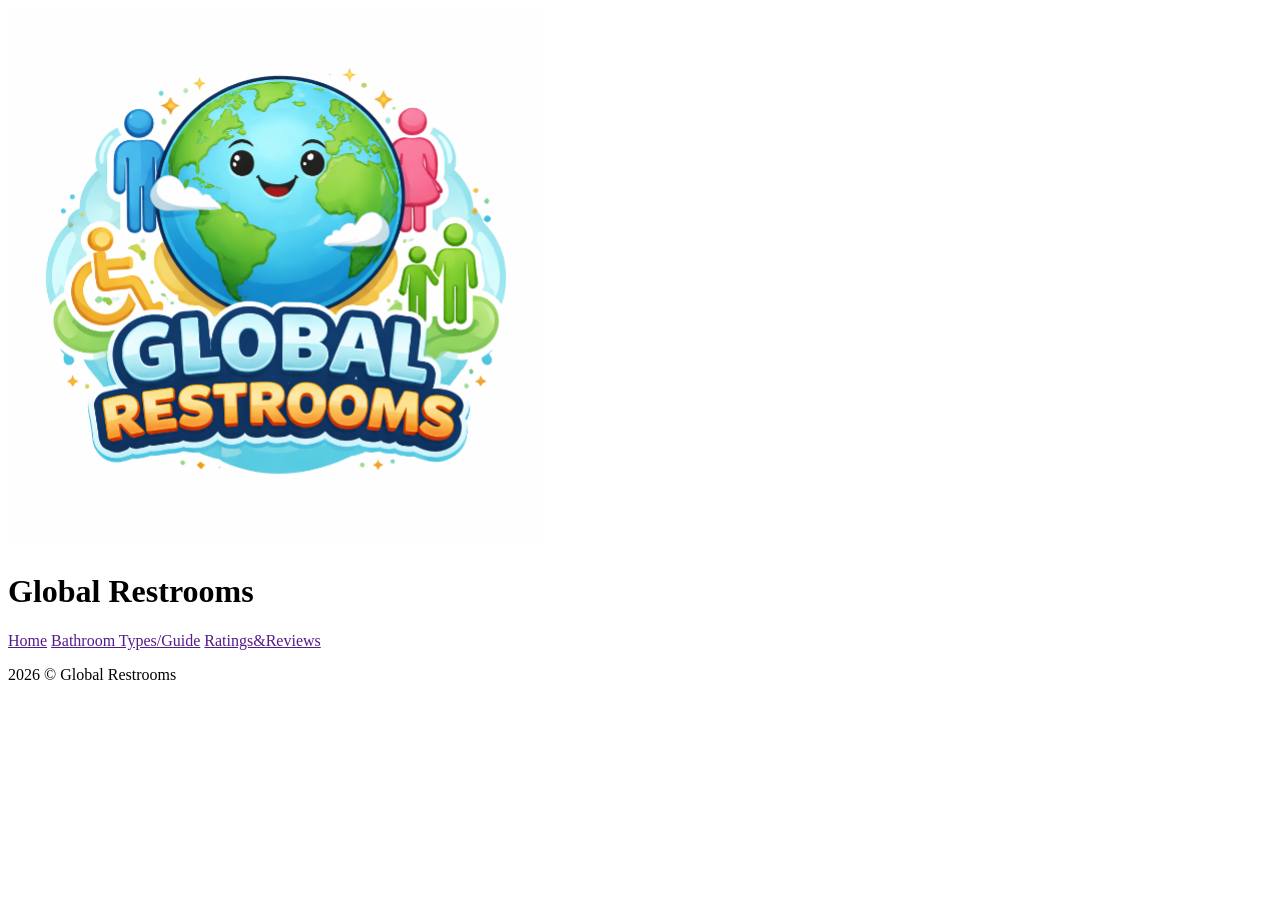
==== bathroom_types.html @ 760513fb "Created the html page and coppied the header, nav, and footer from the index" ====
<!DOCTYPE html>
<html lang="en">
<head>
    <meta charset="UTF-8">
    <meta name="viewport" content="width=device-width, initial-scale=1.0">
    <title>Document</title>
</head>
<body>
    <header>
        <img src="images/logo.png" alt="Logo">
        <h1>Global Restrooms</h1>
    </header>
    <nav>
        <a href="">Home</a>
        <a href="">Bathroom Types/Guide</a>
        <a href="">Ratings&Reviews</a>
    </nav>
    <main>

    </main>
    <footer><p>2026 &copy; Global Restrooms</p></footer>
</body>
</html>
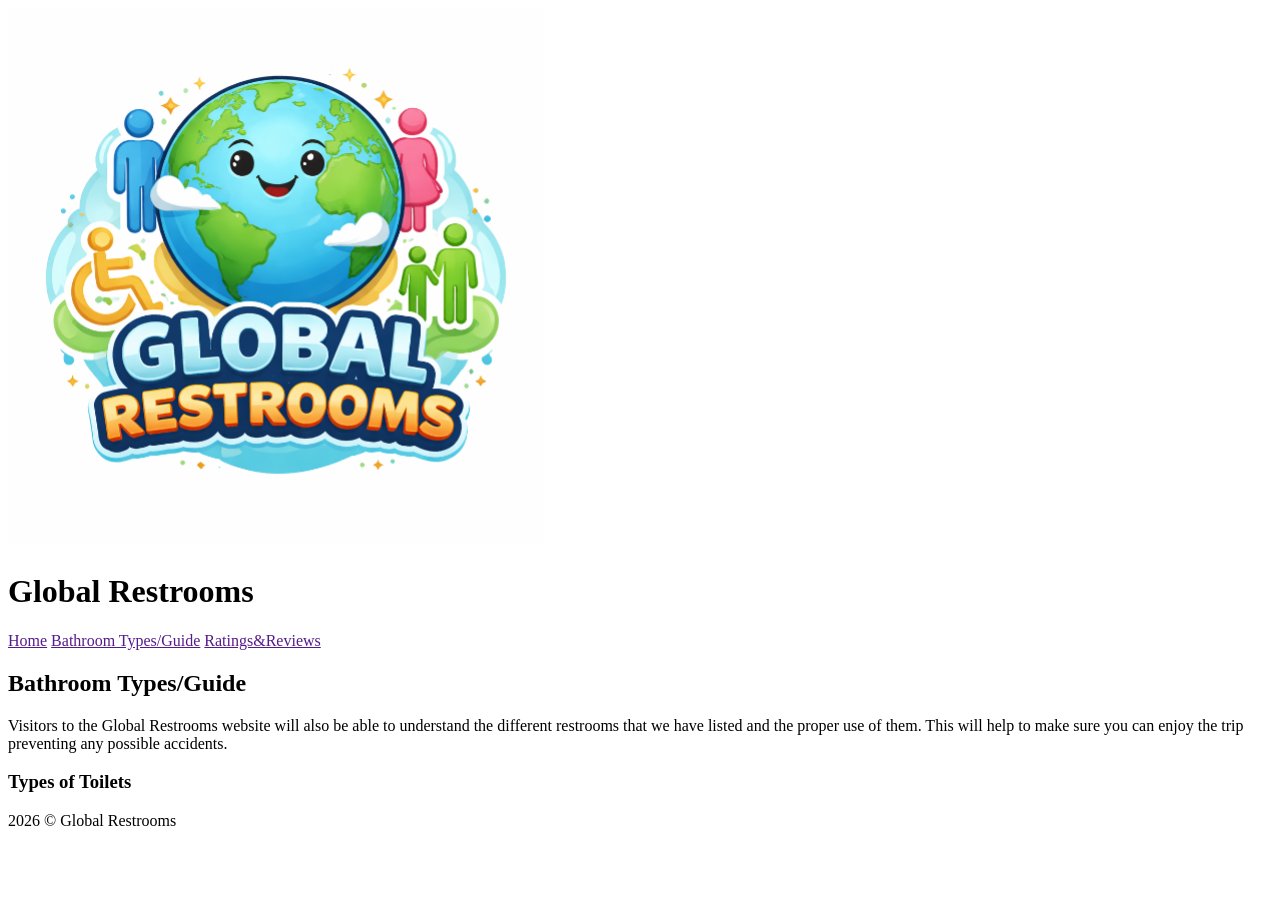
==== commit 9f9ee50e: "Added the images of the toilets along with creating an outline for the html so far" ====
--- a/bathroom_types.html
+++ b/bathroom_types.html
@@ -16,6 +16,35 @@
         <a href="">Ratings&Reviews</a>
     </nav>
     <main>
+        <section class="header">
+            <h2>Bathroom Types/Guide</h2>
+            <p>Visitors to the Global Restrooms website will also be able to understand the different restrooms that we have listed and the proper use of them.  
+                This will help to make sure you can enjoy the trip preventing any possible accidents. </p>
+        </section>
+        <div class="types_of_toilets">
+            <h3 class="heading">Types of Toilets</h3>
+            <div class="western_toilets"></div>
+            <div class="writing_western">
+                <p></p>
+            </div>
+            <div class="squating_toilet"></div>
+            <div class="writing_squat">
+                <p></p>
+            </div>
+            <div class="smart"></div>
+            <div class="smart_writing">
+                <p></p>
+            </div>
+            <div class="bidet"></div>
+            <div class="writing_bidet">
+                <p></p>
+            </div>
+            <div class="french"></div>
+            <div class="writing_french">
+                <p></p>
+            </div>
+
+        </div>
 
     </main>
     <footer><p>2026 &copy; Global Restrooms</p></footer>
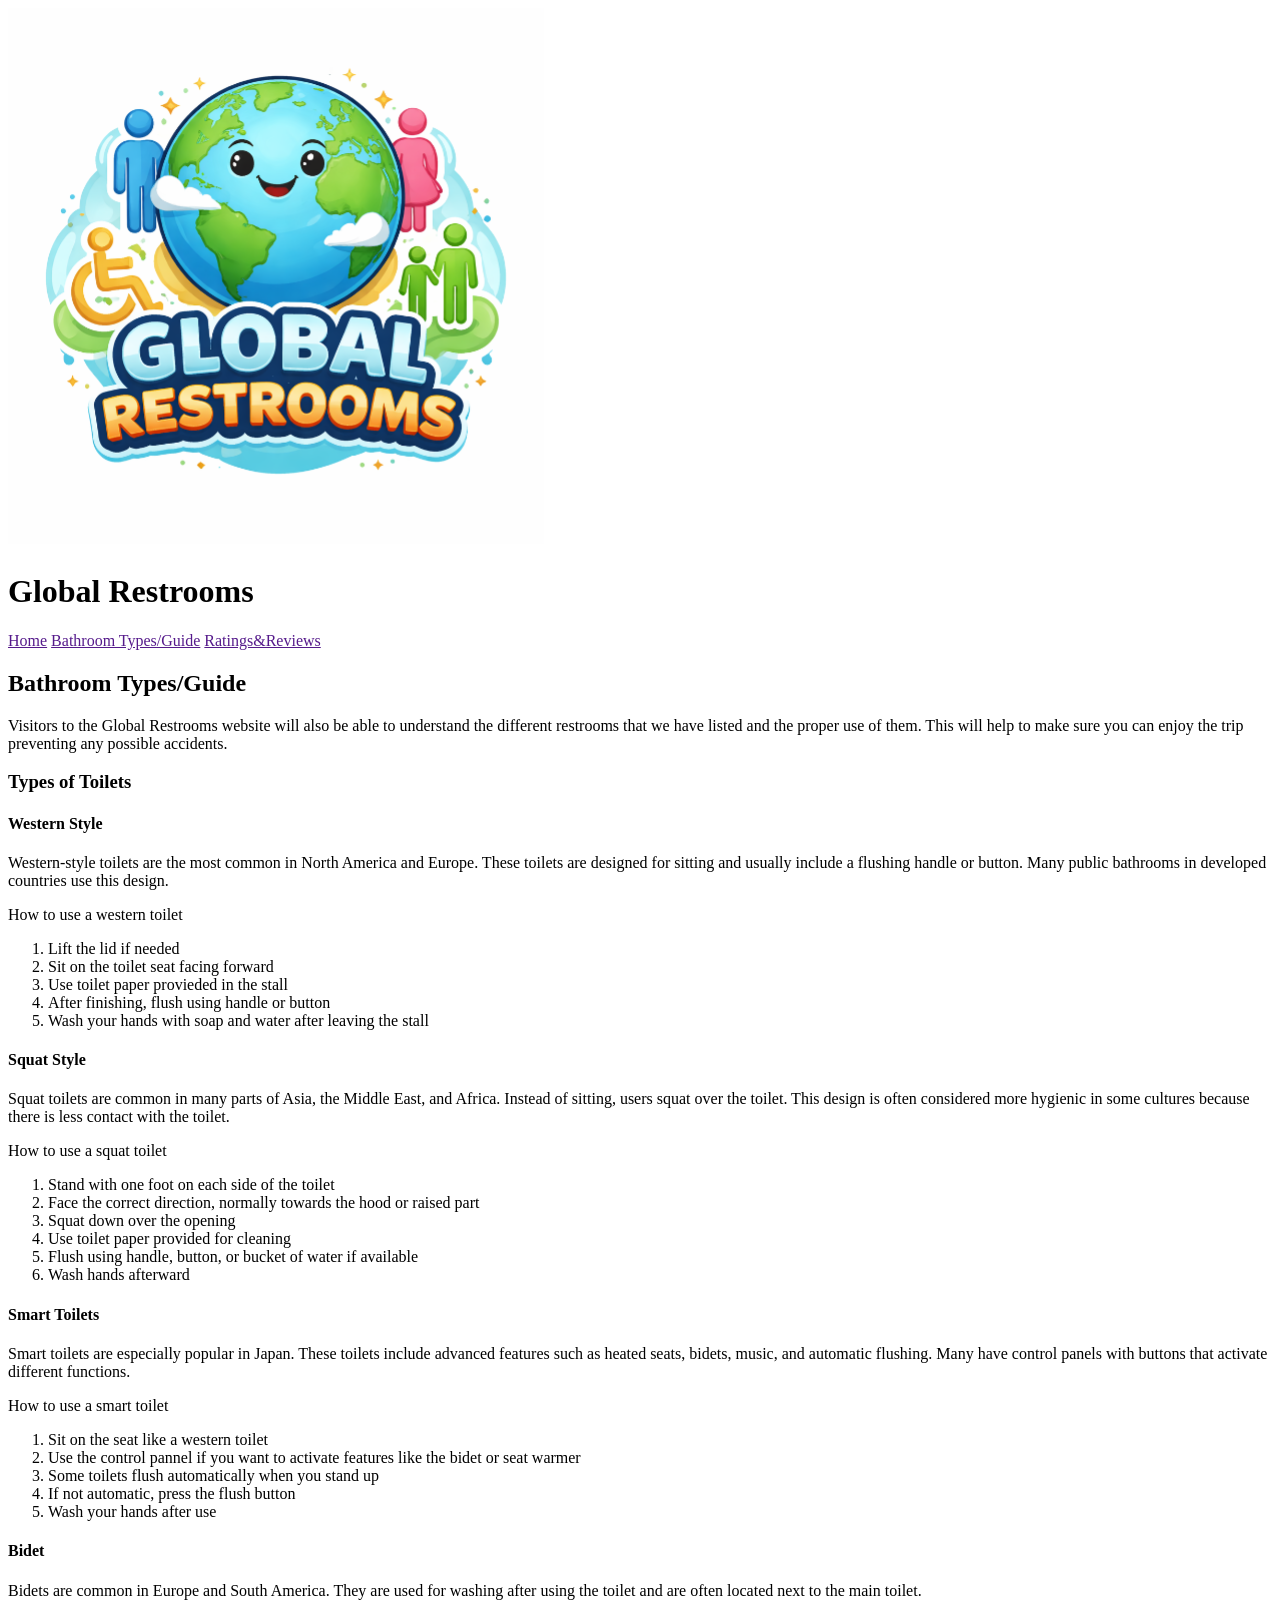
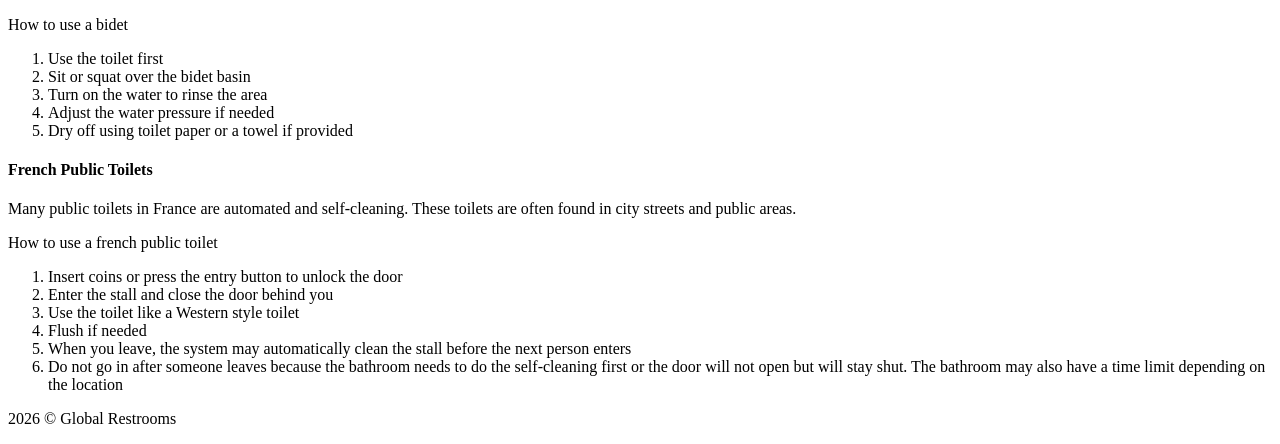
==== commit 985bbdc3: "Input all of the content from the wireframes to the document for bathroom types guide" ====
--- a/bathroom_types.html
+++ b/bathroom_types.html
@@ -25,23 +25,70 @@
             <h3 class="heading">Types of Toilets</h3>
             <div class="western_toilets"></div>
             <div class="writing_western">
-                <p></p>
+                <h4>Western Style</h4>
+                <p>Western-style toilets are the most common in North America and Europe. These toilets are designed for sitting and usually include a flushing handle or button. Many public bathrooms in developed countries use this design.</p>
+                <p>How to use a western toilet</p>
+                <ol>
+                    <li>Lift the lid if needed</li>
+                    <li>Sit on the toilet seat facing forward</li>
+                    <li>Use toilet paper provieded in the stall</li>
+                    <li>After finishing, flush using handle or button</li>
+                    <li>Wash your hands with soap and water after leaving the stall</li>
+                </ol>
             </div>
             <div class="squating_toilet"></div>
             <div class="writing_squat">
-                <p></p>
+                <h4>Squat Style</h4>
+                <p>Squat toilets are common in many parts of Asia, the Middle East, and Africa. Instead of sitting, users squat over the toilet. This design is often considered more hygienic in some cultures because there is less contact with the toilet.</p>
+                <P>How to use a squat toilet</P>
+                <ol>
+                    <li>Stand with one foot on each side of the toilet</li>
+                    <li>Face the correct direction, normally towards the hood or raised part</li>
+                    <li>Squat down over the opening</li>
+                    <li>Use toilet paper provided for cleaning</li>
+                    <li>Flush using handle, button, or bucket of water if available</li>
+                    <li>Wash hands afterward</li>
+                </ol>
             </div>
             <div class="smart"></div>
             <div class="smart_writing">
-                <p></p>
+                <h4>Smart Toilets</h4>
+                <p>Smart toilets are especially popular in Japan. These toilets include advanced features such as heated seats, bidets, music, and automatic flushing. Many have control panels with buttons that activate different functions.</p>
+                <p>How to use a smart toilet</p>
+                <ol>
+                    <li>Sit on the seat like a western toilet</li>
+                    <li>Use the control pannel if you want to activate features like the bidet or seat warmer</li>
+                    <li>Some toilets flush automatically when you stand up</li>
+                    <li>If not automatic, press the flush button</li>
+                    <li>Wash your hands after use</li>
+                </ol>
             </div>
             <div class="bidet"></div>
             <div class="writing_bidet">
-                <p></p>
+                <h4>Bidet</h4>
+                <p>Bidets are common in Europe and South America. They are used for washing after using the toilet and are often located next to the main toilet.</p>
+                <p>How to use a bidet</p>
+                <ol>
+                    <li>Use the toilet first</li>
+                    <li>Sit or squat over the bidet basin</li>
+                    <li>Turn on the water to rinse the area</li>
+                    <li>Adjust the water pressure if needed</li>
+                    <li>Dry off using toilet paper or a towel if provided</li>
+                </ol>
             </div>
             <div class="french"></div>
             <div class="writing_french">
-                <p></p>
+                <h4>French Public Toilets</h4>
+                <p>Many public toilets in France are automated and self-cleaning. These toilets are often found in city streets and public areas.</p>
+                <p>How to use a french public toilet</p>
+                <ol>
+                    <li>Insert coins or press the entry button to unlock the door</li>
+                    <li>Enter the stall and close the door behind you</li>
+                    <li>Use the toilet like a Western style toilet</li>
+                    <li>Flush if needed</li>
+                    <li>When you leave, the system may automatically clean the stall before the next person enters</li>
+                    <li>Do not go in after someone leaves because the bathroom needs to do the self-cleaning first or the door will not open but will stay shut. The bathroom may also have a time limit depending on the location</li>
+                </ol>
             </div>
 
         </div>
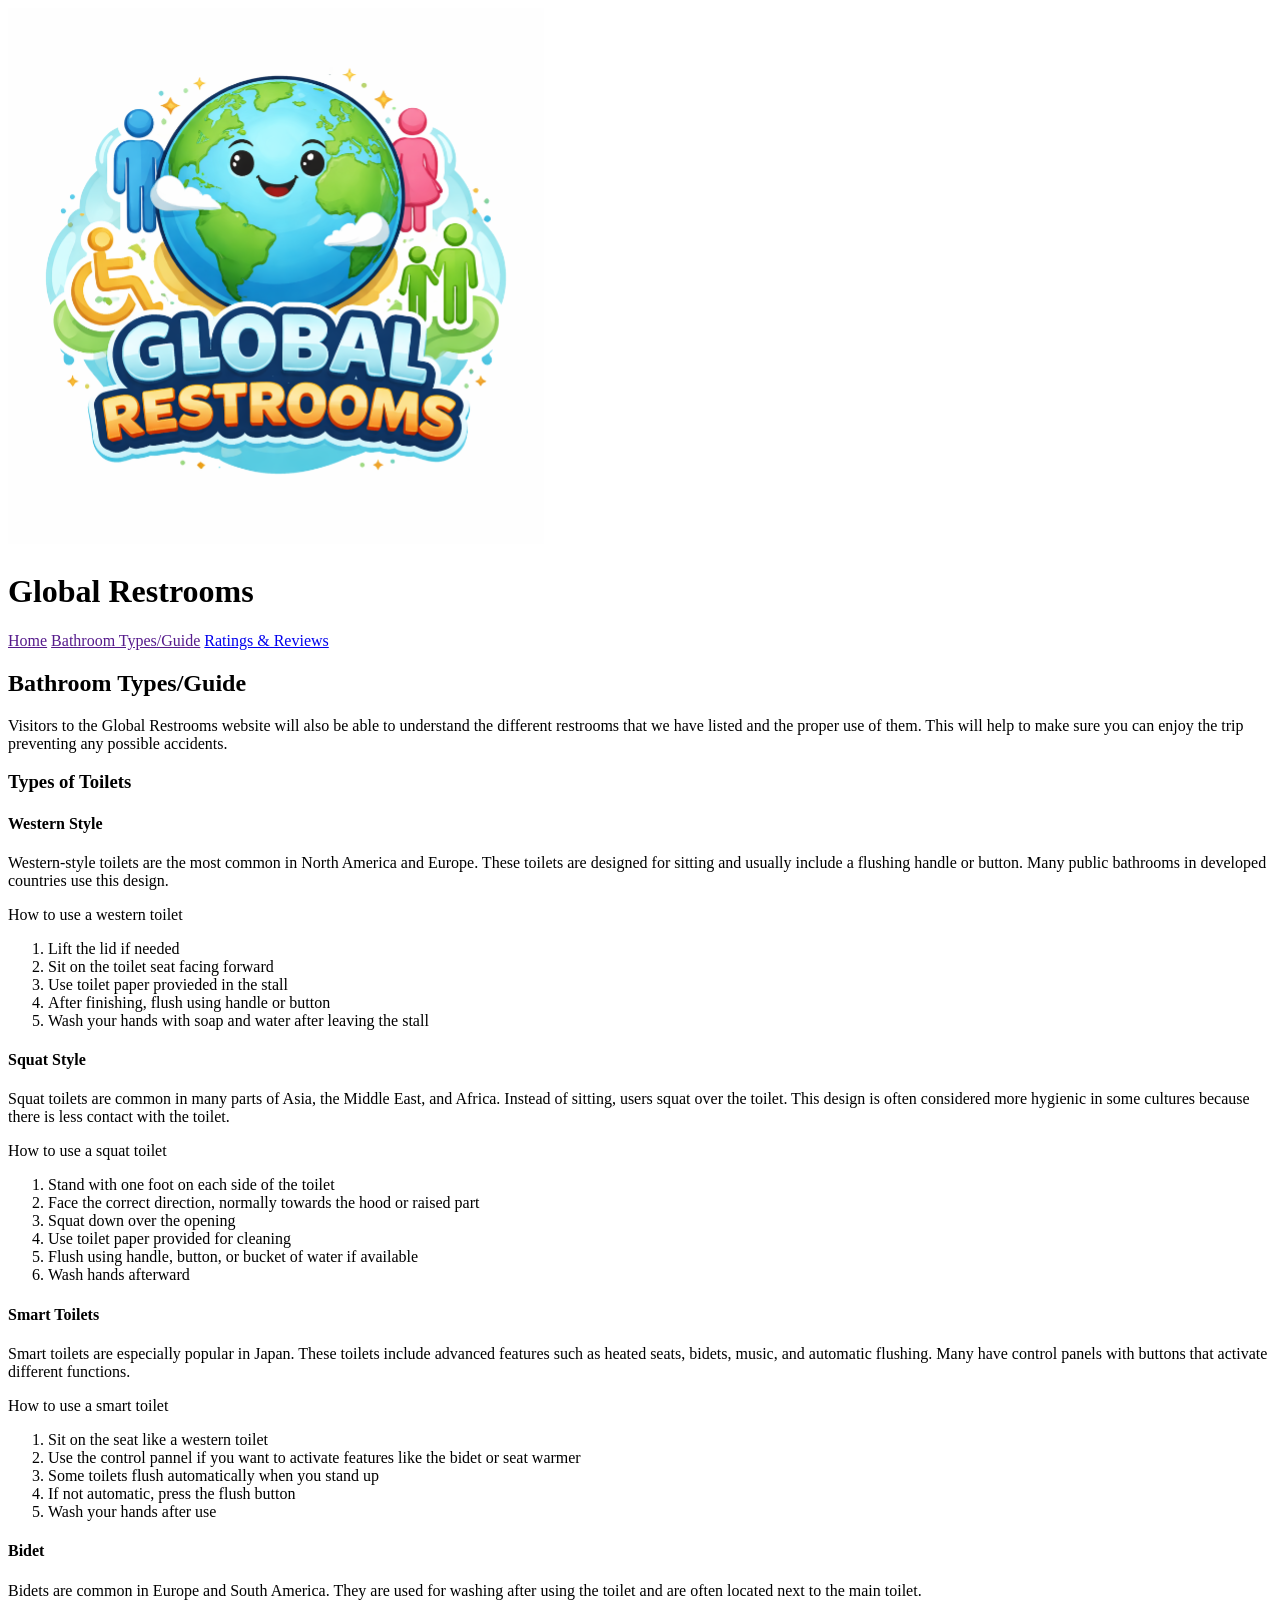
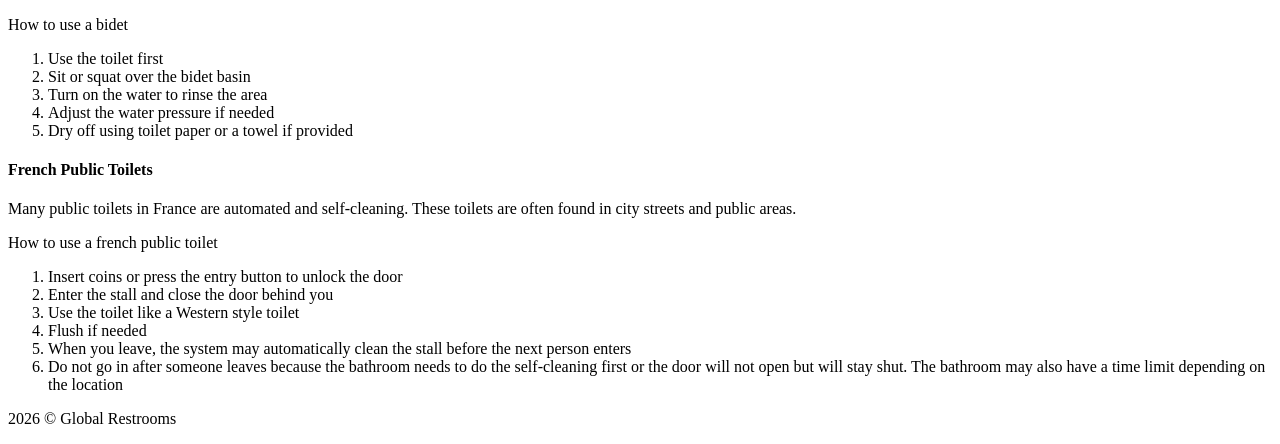
==== commit 7b2e1334: "General html structure complete. fixed nav and option boxes" ====
--- a/bathroom_types.html
+++ b/bathroom_types.html
@@ -13,7 +13,7 @@
     <nav>
         <a href="">Home</a>
         <a href="">Bathroom Types/Guide</a>
-        <a href="">Ratings&Reviews</a>
+        <a href="ratings_reviews.html">Ratings & Reviews</a>
     </nav>
     <main>
         <section class="header">
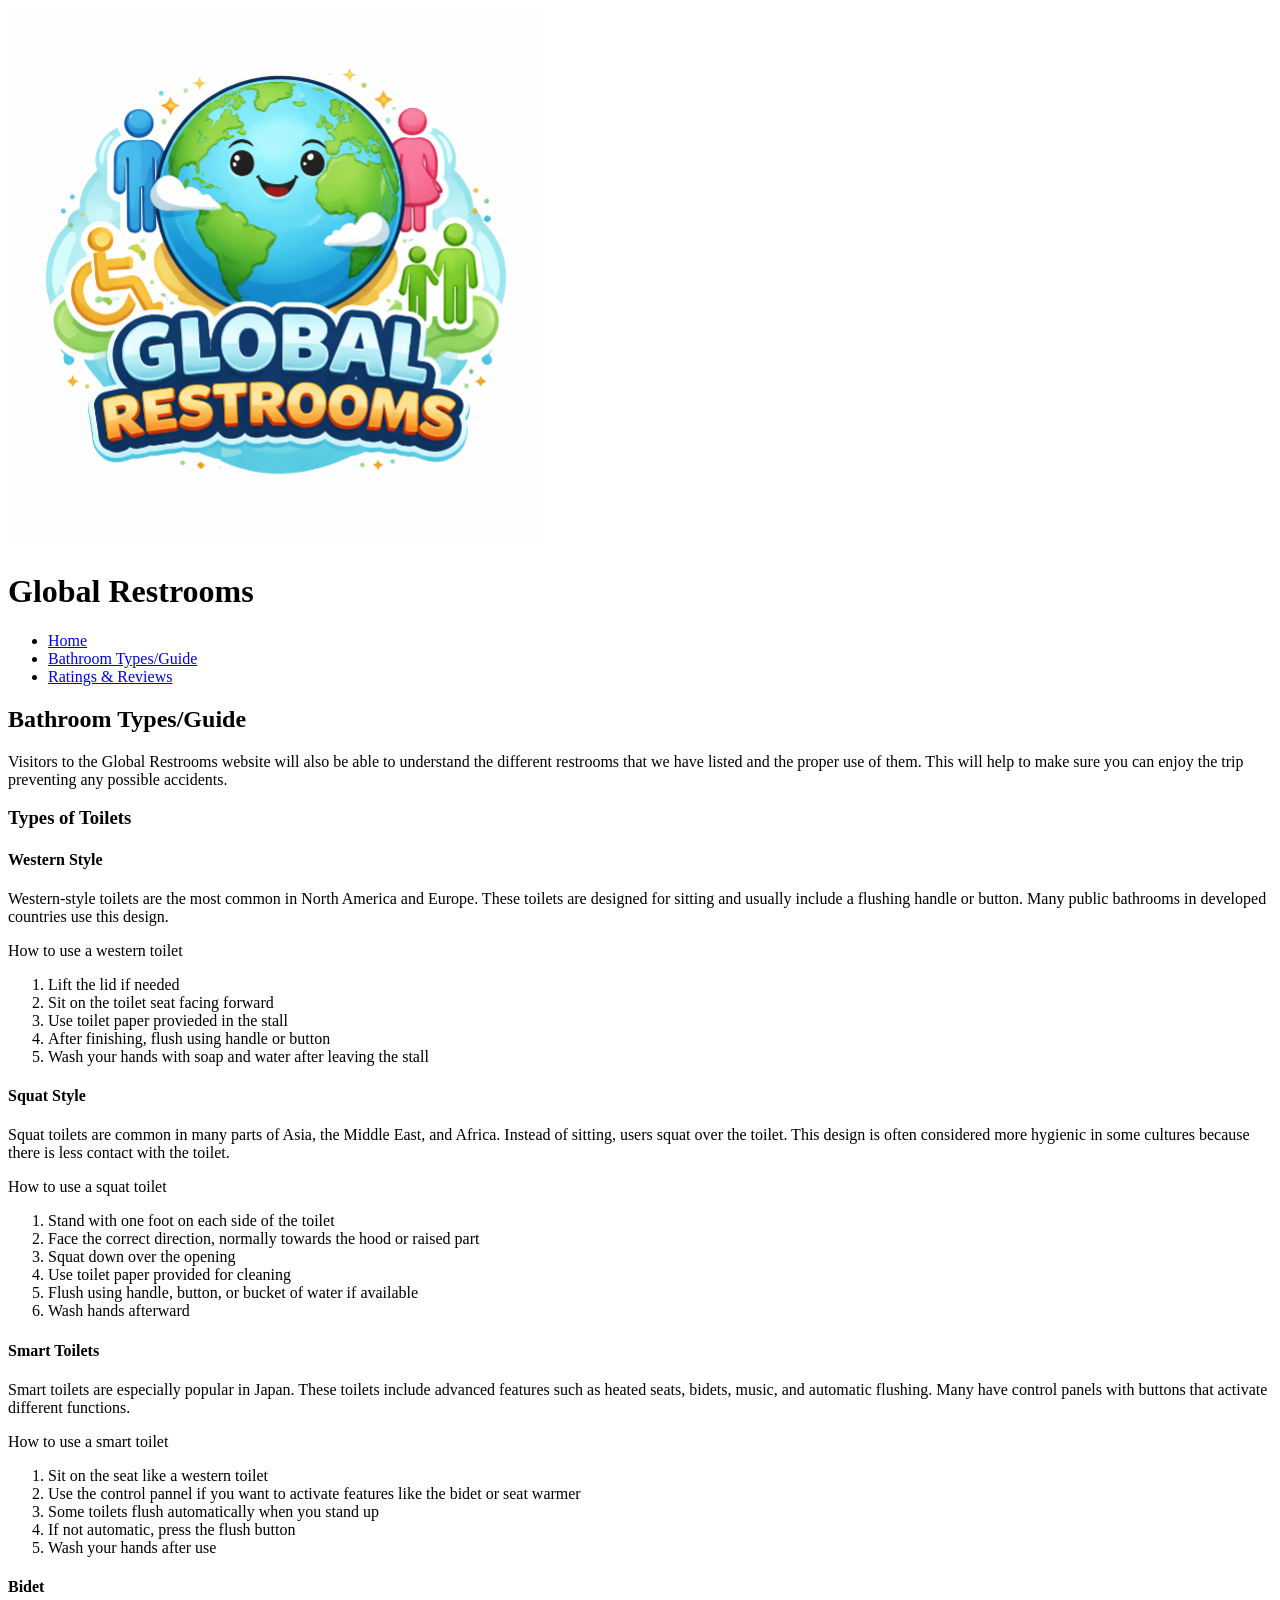
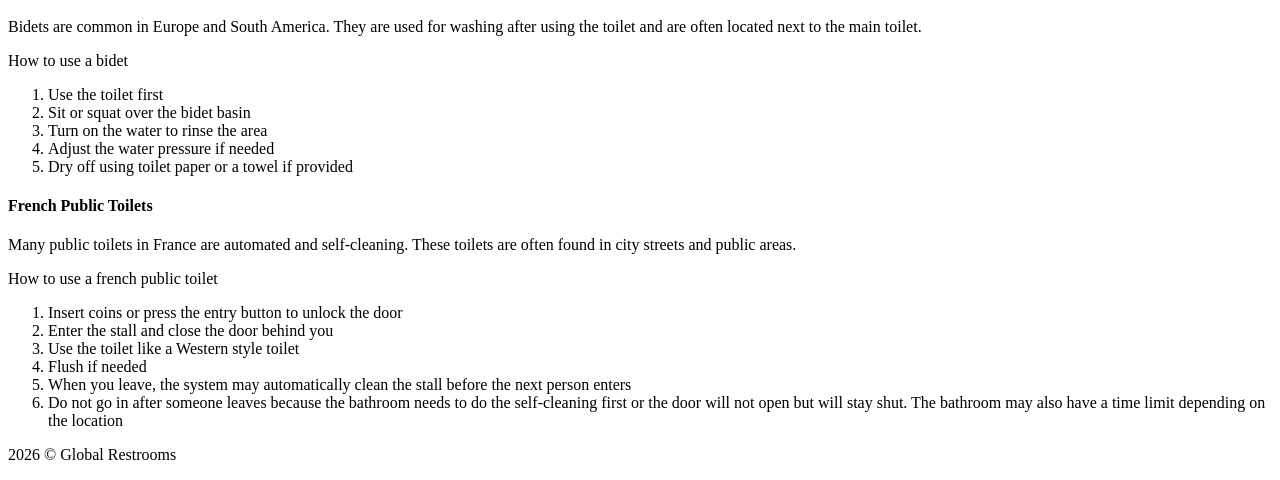
==== commit c1283c9a: "d" ====
--- a/bathroom_types.html
+++ b/bathroom_types.html
@@ -11,9 +11,11 @@
         <h1>Global Restrooms</h1>
     </header>
     <nav>
-        <a href="">Home</a>
-        <a href="">Bathroom Types/Guide</a>
-        <a href="ratings_reviews.html">Ratings & Reviews</a>
+             <ul>
+                <li><a href="index.html">Home</a></li>
+                <li><a href="bathroom_types.html">Bathroom Types/Guide</a></li>
+                <li><a href="ratings_reviews.html">Ratings & Reviews</a></li>
+            </ul>
     </nav>
     <main>
         <section class="header">
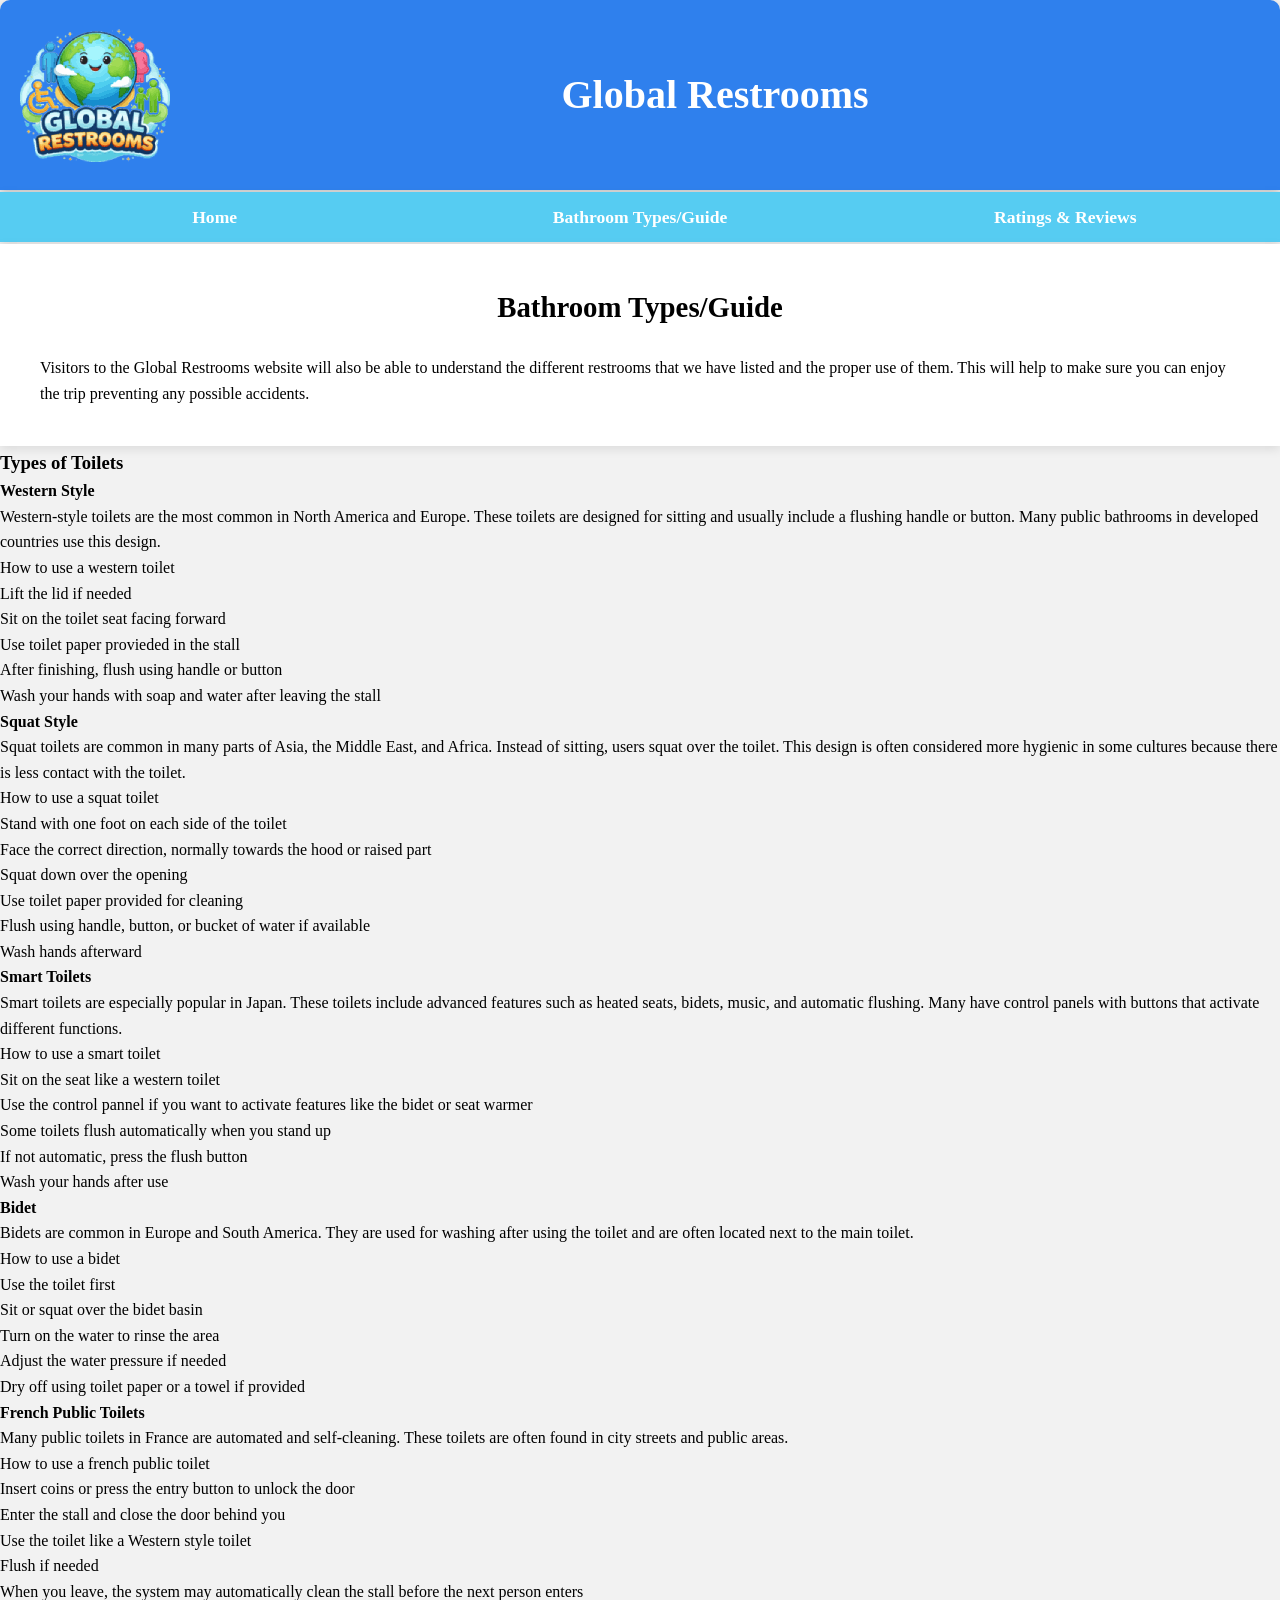
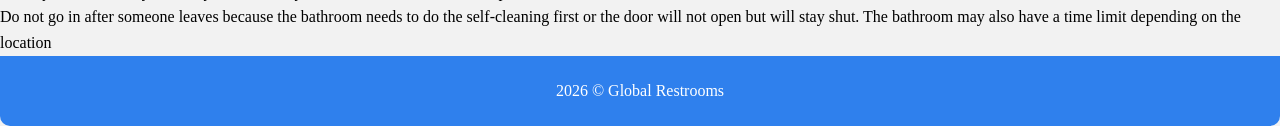
==== commit 40ec47a9: "html" ====
--- a/bathroom_types.html
+++ b/bathroom_types.html
@@ -4,10 +4,11 @@
     <meta charset="UTF-8">
     <meta name="viewport" content="width=device-width, initial-scale=1.0">
     <title>Document</title>
+    <link rel="stylesheet" href="styles/styles.css">
 </head>
 <body>
     <header>
-        <img src="images/logo.png" alt="Logo">
+        <img src="images/logo1.png" alt="Logo">
         <h1>Global Restrooms</h1>
     </header>
     <nav>
--- a/styles/styles.css
+++ b/styles/styles.css
@@ -0,0 +1,259 @@
+* { 
+    margin: 0;
+    padding: 0;
+    
+}
+
+body {
+    background-color: #F2F2F2;
+    font-family: "Open Sans";
+    line-height: 1.6;
+}
+
+#wrapper {
+    width: 80%;
+    max-width: 1100px;
+    margin: 40px auto;
+}
+
+
+header {
+    background-color: #2F80ED;
+    padding: 20px;
+    color: white;
+    height: 150px;
+    display: grid;
+    grid-template-columns: auto 1fr;
+    align-items: center;
+    border-radius: 10px 10px 0 0;
+    margin-bottom: 0;
+    box-shadow: 0 3px 10px rgba(0,0,0,0.2);
+}
+
+h1 {
+    font-family: "Montserrat";
+    font-size: 2.5rem;
+    text-align: center;
+}
+
+nav {
+    background-color: #56CCF2;
+    margin-top: 0;
+    box-shadow: 0 3px 10px rgba(0,0,0,0.1);
+}
+
+nav ul {
+    display: grid;
+    grid-template-columns: repeat(3, 1fr);
+    justify-content: center;
+    list-style-type: none;
+    margin: 2px;
+    padding: 0;  
+    row-gap: 1px;
+}
+
+nav li {
+    display: flex;
+    align-items: center;
+    justify-content: center;
+    height: 50px;
+}
+
+nav a{
+   text-decoration: none; 
+   color: white;
+   font-size: 1.1em;
+   font-weight: 600;
+   transition: 0.3s;
+}
+
+
+h2 {
+    font-family: "Montserrat";
+    text-align: center;
+    font-size: 1.8rem;
+    margin-bottom: 25px;
+}
+
+.hero-img {
+    background-color: #27AE60;
+    padding: 20px 50px;
+    margin: 30px auto 40px auto;
+    width: 70%;
+    display: flex;
+    justify-content: center;
+    border-radius: 10px;
+}
+
+.img_map {
+    width: 100%;
+    max-width: 500px;
+    border-radius: 10px;
+    border: #56CCF2 solid 2px;
+}
+
+section {
+    padding: 40px;
+    background-color: white;
+    margin-bottom: 2px;
+    box-shadow: 0 3px 10px rgba(0,0,0,0.1);
+}
+
+.summary {
+    background-color: #F2F2F2;
+    padding: 30px 50px;
+    margin: 20px auto;
+    width: 80%;
+    padding: 25px;
+    border-radius: 10px;
+    line-height: 1.7;
+}
+
+ul {
+    margin: 15px 0 15px 20px;   
+}
+
+footer {
+    background-color: #2F80ED;
+    color: white;
+    height: 70px;
+    display: flex;
+    justify-content: center;
+    align-items: center;
+    border-radius: 0 0 10px 10px;
+}
+
+/* ----- Ratings & Reviews Specific ----- */
+
+.review-intro {
+    background-color: white;
+    padding: 30px 50px;
+    margin: 20px auto;
+    width: 80%;
+    border-radius: 10px;
+    line-height: 160%;
+}
+
+.review-form-section {
+    width: 80%;
+    margin: 20px auto;
+    background-color: #F2F2F2;
+    border-radius: 10px;
+    padding: 30px 40px;
+    border: black solid 1px;
+}
+
+.review-form-section h2 {
+    margin-bottom: 20px;
+}
+
+.review-form {
+    display: grid;
+    gap: 20px;
+}
+
+.form-group {
+    display: flex;
+    flex-direction: column;
+}
+
+.form-group label {
+    font-family: "Montserrat";
+    font-size: 1.1em;
+    margin-bottom: 8px;
+    color: #2F80ED;
+    font-weight: bold;
+}
+
+.form-group p {
+    margin-bottom: 10px;
+    line-height: 1.5;
+}
+
+.form-group input,
+.form-group select,
+.form-group textarea {
+    padding: 12px;
+    font-family: "Open Sans";
+    font-size: 1em;
+    border: 1px solid #999;
+    border-radius: 6px;
+    background-color: white;
+}
+
+.form-group textarea {
+    resize: vertical;
+    min-height: 120px;
+}
+
+.form-group input:focus,
+.form-group select:focus,
+.form-group textarea:focus {
+    outline: 2px solid #56CCF2;
+    border-color: #56CCF2;
+}
+
+.submit-btn {
+    background-color: #27AE60;
+    color: #F2F2F2;
+    border: none;
+    padding: 14px 20px;
+    font-family: "Montserrat";
+    font-size: 1em;
+    font-weight: bold;
+    border-radius: 8px;
+    cursor: pointer;
+    width: fit-content;
+}
+
+.submit-btn:hover {
+    background-color: #219150;
+}
+
+.reviews-display {
+    width: 80%;
+    margin: 20px auto 40px auto;
+    background-color: #F2F2F2;
+    border-radius: 10px;
+    padding: 30px 40px;
+    border: black solid 1px;
+}
+
+.review-card {
+    background-color: white;
+    border-left: 6px solid #56CCF2;
+    padding: 20px;
+    border-radius: 8px;
+    margin-top: 20px;
+    line-height: 1.6;
+}
+
+.review-card h3 {
+    font-family: "Montserrat";
+    margin-bottom: 10px;
+    color: #2F80ED;
+}
+
+.rating-row {
+    margin: 8px 0;
+}
+
+.logo {
+    display: flex;
+    align-items: center;
+    justify-content: center;
+}
+
+.logo img {
+    max-width: 250px;
+    height: auto;
+    border-radius: 10px;
+}
+
+
+.reviews-wrapper {
+    width: 80%;
+    margin: 60px auto;
+}
+
+
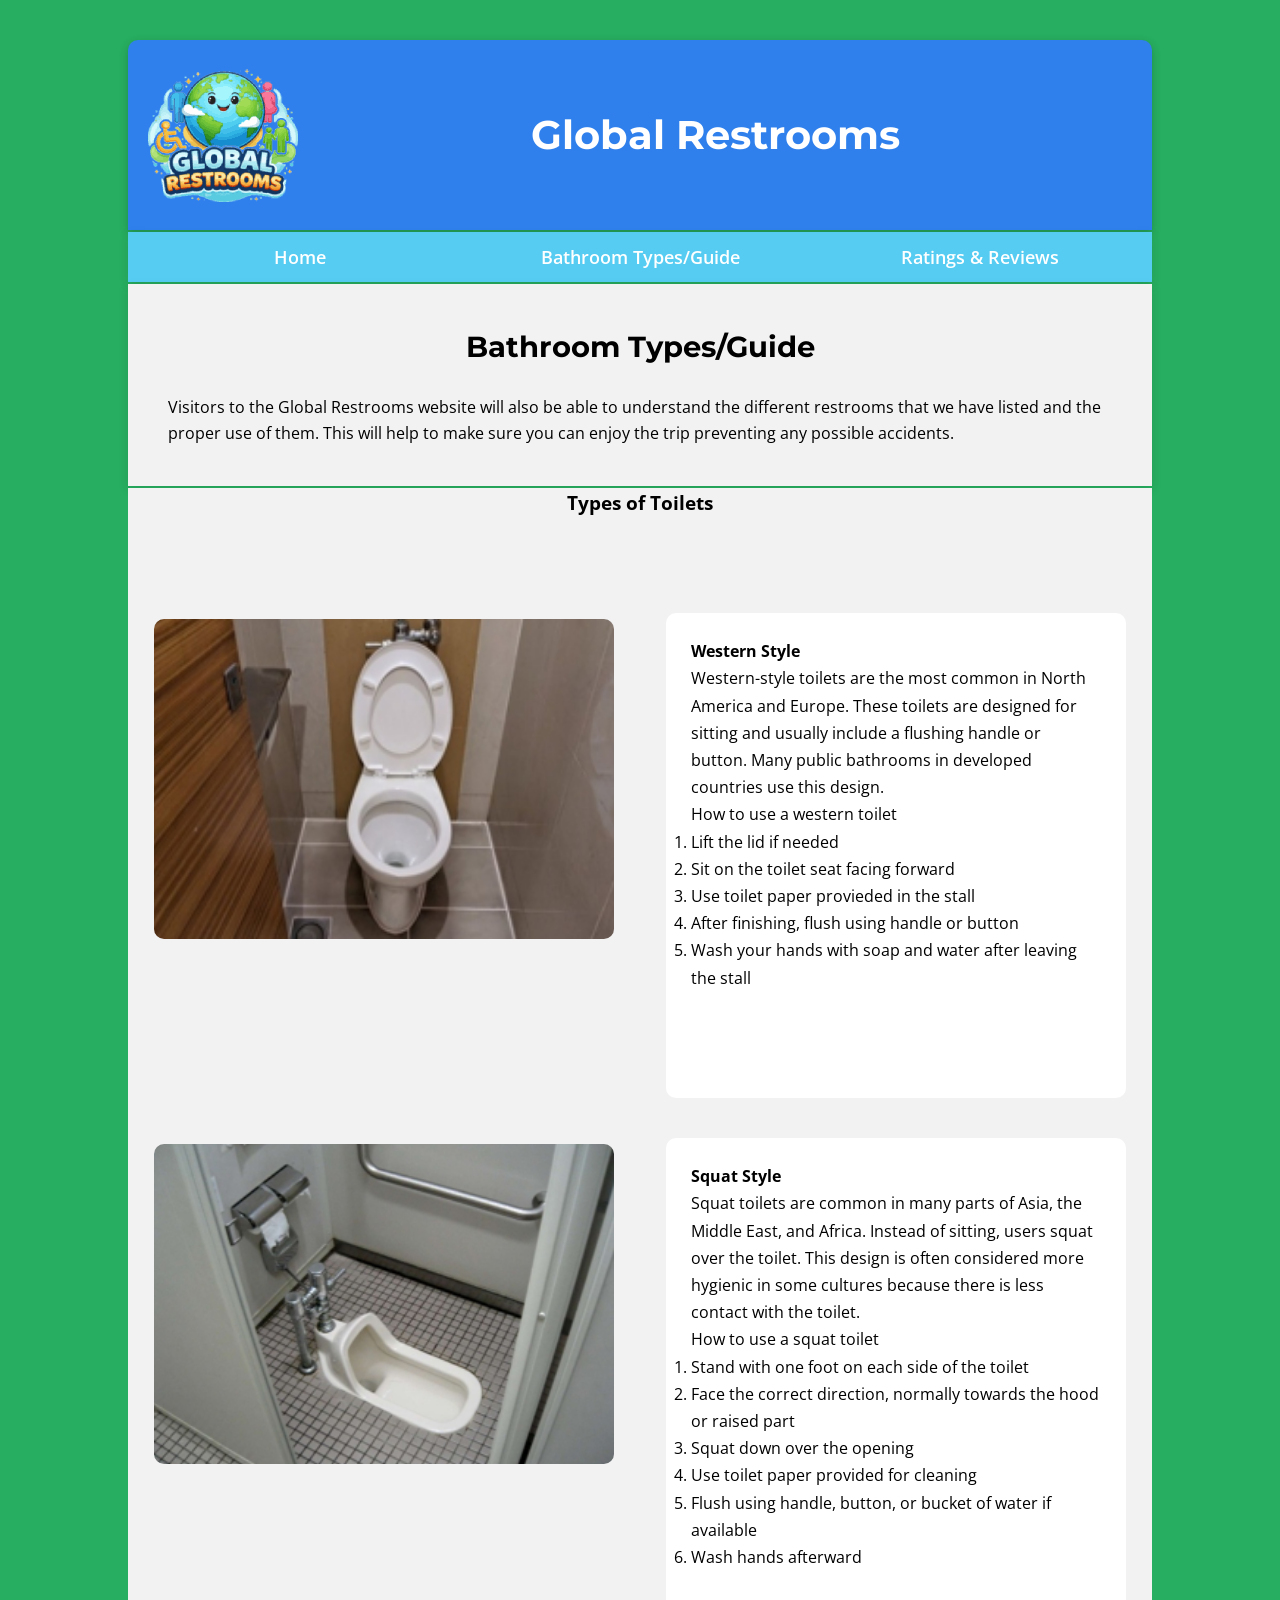
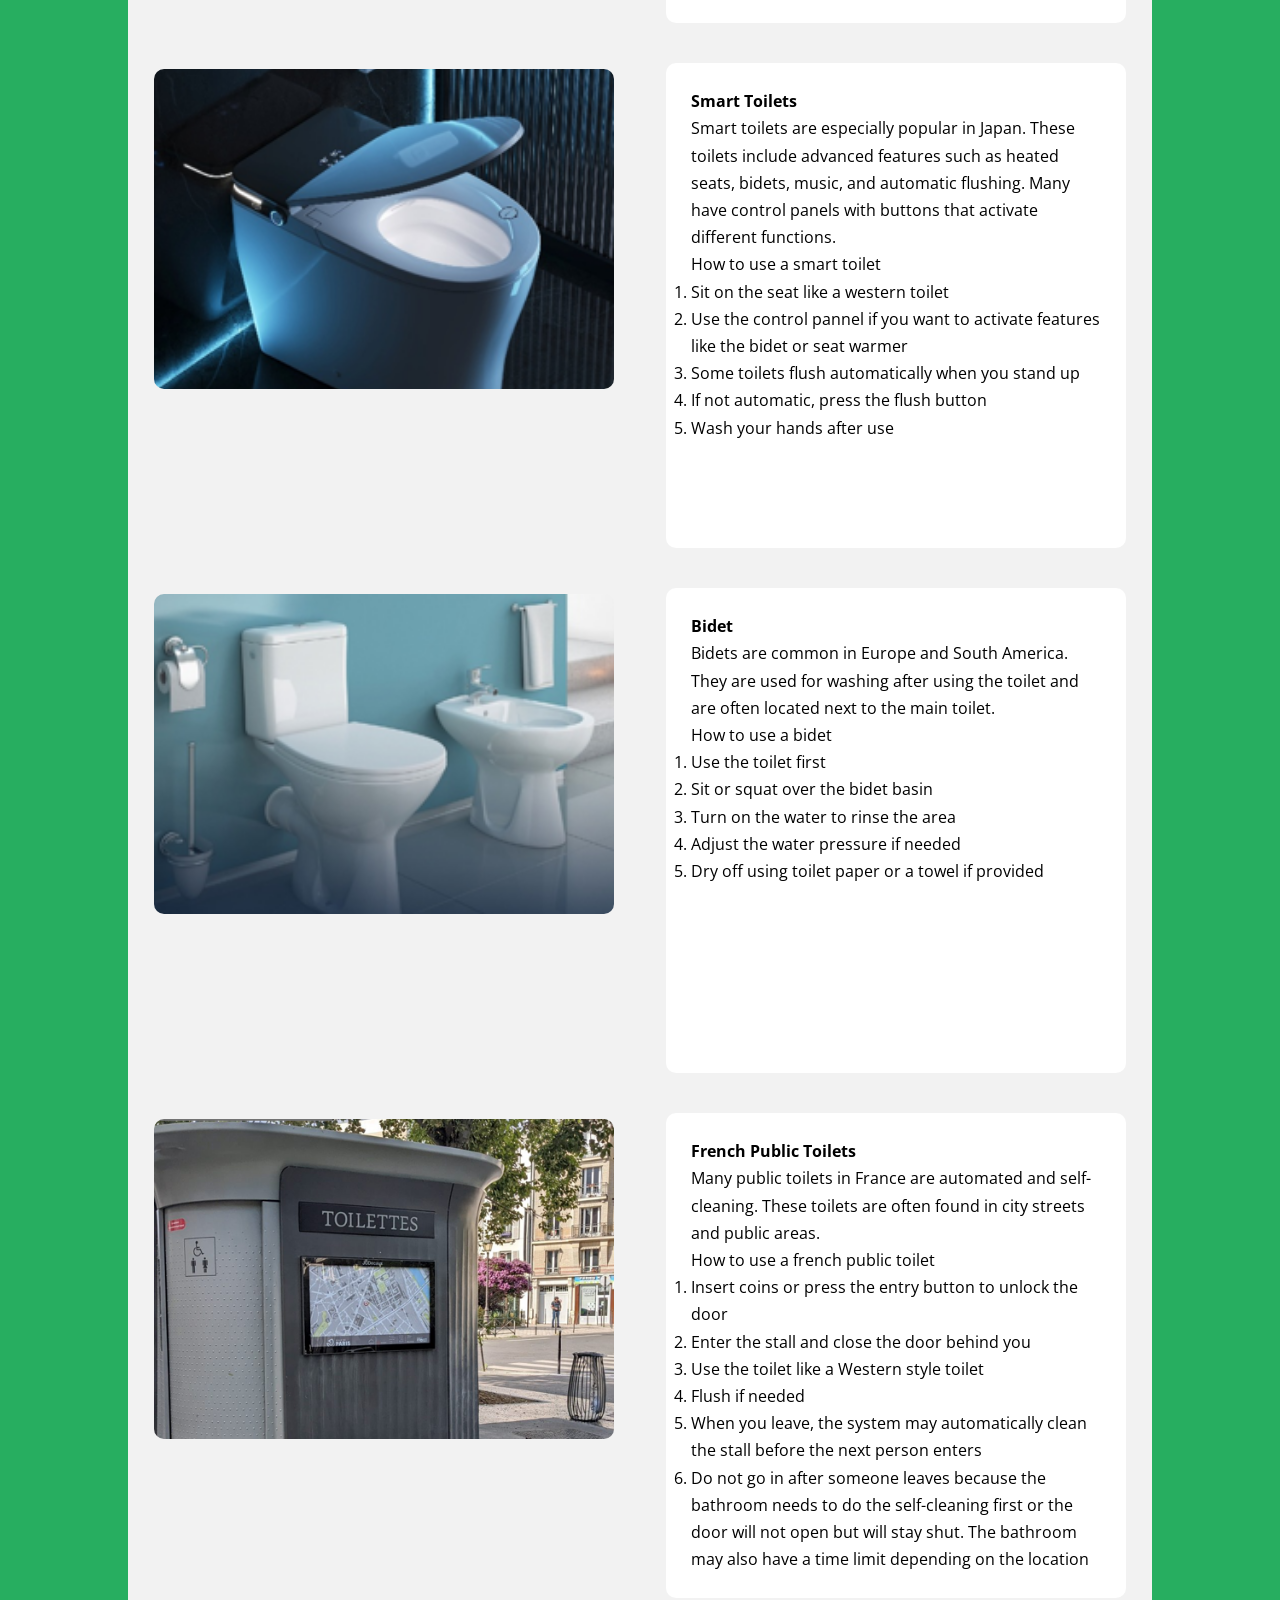
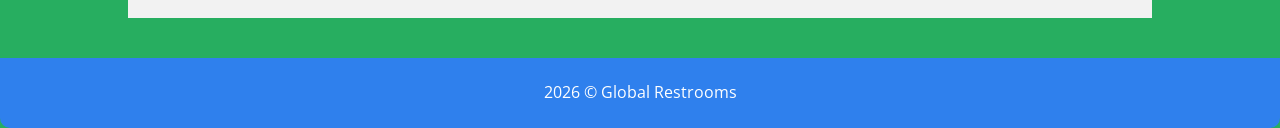
==== commit ab5e30ff: "Created the css file and edited html and css to match front page" ====
--- a/bathroom_types.html
+++ b/bathroom_types.html
@@ -4,99 +4,101 @@
     <meta charset="UTF-8">
     <meta name="viewport" content="width=device-width, initial-scale=1.0">
     <title>Document</title>
-    <link rel="stylesheet" href="styles/styles.css">
+    <link href="https://fonts.googleapis.com/css2?family=Montserrat:wght@400;600;700&family=Open+Sans:wght@300;400;600&display=swap" rel="stylesheet">
+    <link rel="stylesheet" href="styles/typesstysles.css">
 </head>
 <body>
-    <header>
-        <img src="images/logo1.png" alt="Logo">
-        <h1>Global Restrooms</h1>
-    </header>
-    <nav>
-             <ul>
+    <div id="wrapper">
+        <header>
+            <img src="images/logo1.png" alt="Global Restrooms logo">
+            <h1>Global Restrooms</h1>
+        </header>
+        <nav>
+            <ul>
                 <li><a href="index.html">Home</a></li>
                 <li><a href="bathroom_types.html">Bathroom Types/Guide</a></li>
                 <li><a href="ratings_reviews.html">Ratings & Reviews</a></li>
             </ul>
-    </nav>
-    <main>
-        <section class="header">
-            <h2>Bathroom Types/Guide</h2>
-            <p>Visitors to the Global Restrooms website will also be able to understand the different restrooms that we have listed and the proper use of them.  
-                This will help to make sure you can enjoy the trip preventing any possible accidents. </p>
-        </section>
-        <div class="types_of_toilets">
-            <h3 class="heading">Types of Toilets</h3>
-            <div class="western_toilets"></div>
-            <div class="writing_western">
-                <h4>Western Style</h4>
-                <p>Western-style toilets are the most common in North America and Europe. These toilets are designed for sitting and usually include a flushing handle or button. Many public bathrooms in developed countries use this design.</p>
-                <p>How to use a western toilet</p>
-                <ol>
-                    <li>Lift the lid if needed</li>
-                    <li>Sit on the toilet seat facing forward</li>
-                    <li>Use toilet paper provieded in the stall</li>
-                    <li>After finishing, flush using handle or button</li>
-                    <li>Wash your hands with soap and water after leaving the stall</li>
-                </ol>
+        </nav>
+        <main>
+            <section class="header">
+                <h2>Bathroom Types/Guide</h2>
+                <p>Visitors to the Global Restrooms website will also be able to understand the different restrooms that we have listed and the proper use of them.  
+                    This will help to make sure you can enjoy the trip preventing any possible accidents. </p>
+            </section>
+            <div class="overarching">
+                <h3 class="heading">Types of Toilets</h3>
+                <div class=western_toilets></div>
+                <div class="summary">
+                    <h4>Western Style</h4>
+                    <p>Western-style toilets are the most common in North America and Europe. These toilets are designed for sitting and usually include a flushing handle or button. Many public bathrooms in developed countries use this design.</p>
+                    <p>How to use a western toilet</p>
+                    <ol>
+                        <li>Lift the lid if needed</li>
+                        <li>Sit on the toilet seat facing forward</li>
+                        <li>Use toilet paper provieded in the stall</li>
+                        <li>After finishing, flush using handle or button</li>
+                        <li>Wash your hands with soap and water after leaving the stall</li>
+                    </ol>
+                </div>
+                <div class="squating_toilet"></div>
+                <div class="summary">
+                    <h4>Squat Style</h4>
+                    <p>Squat toilets are common in many parts of Asia, the Middle East, and Africa. Instead of sitting, users squat over the toilet. This design is often considered more hygienic in some cultures because there is less contact with the toilet.</p>
+                    <P>How to use a squat toilet</P>
+                    <ol>
+                        <li>Stand with one foot on each side of the toilet</li>
+                        <li>Face the correct direction, normally towards the hood or raised part</li>
+                        <li>Squat down over the opening</li>
+                        <li>Use toilet paper provided for cleaning</li>
+                        <li>Flush using handle, button, or bucket of water if available</li>
+                        <li>Wash hands afterward</li>
+                    </ol>
+                </div>
+                <div class="smart"></div>
+                <div class="summary">
+                    <h4>Smart Toilets</h4>
+                    <p>Smart toilets are especially popular in Japan. These toilets include advanced features such as heated seats, bidets, music, and automatic flushing. Many have control panels with buttons that activate different functions.</p>
+                    <p>How to use a smart toilet</p>
+                    <ol>
+                        <li>Sit on the seat like a western toilet</li>
+                        <li>Use the control pannel if you want to activate features like the bidet or seat warmer</li>
+                        <li>Some toilets flush automatically when you stand up</li>
+                        <li>If not automatic, press the flush button</li>
+                        <li>Wash your hands after use</li>
+                    </ol>
+                </div>
+                <div class="bidet"></div>
+                <div class="summary">
+                    <h4>Bidet</h4>
+                    <p>Bidets are common in Europe and South America. They are used for washing after using the toilet and are often located next to the main toilet.</p>
+                    <p>How to use a bidet</p>
+                    <ol>
+                        <li>Use the toilet first</li>
+                        <li>Sit or squat over the bidet basin</li>
+                        <li>Turn on the water to rinse the area</li>
+                        <li>Adjust the water pressure if needed</li>
+                        <li>Dry off using toilet paper or a towel if provided</li>
+                    </ol>
+                </div>
+                <div class="french"></div>
+                <div class="summary">
+                    <h4>French Public Toilets</h4>
+                    <p>Many public toilets in France are automated and self-cleaning. These toilets are often found in city streets and public areas.</p>
+                    <p>How to use a french public toilet</p>
+                    <ol>
+                        <li>Insert coins or press the entry button to unlock the door</li>
+                        <li>Enter the stall and close the door behind you</li>
+                        <li>Use the toilet like a Western style toilet</li>
+                        <li>Flush if needed</li>
+                        <li>When you leave, the system may automatically clean the stall before the next person enters</li>
+                        <li>Do not go in after someone leaves because the bathroom needs to do the self-cleaning first or the door will not open but will stay shut. The bathroom may also have a time limit depending on the location</li>
+                    </ol>
+                </div>
+
             </div>
-            <div class="squating_toilet"></div>
-            <div class="writing_squat">
-                <h4>Squat Style</h4>
-                <p>Squat toilets are common in many parts of Asia, the Middle East, and Africa. Instead of sitting, users squat over the toilet. This design is often considered more hygienic in some cultures because there is less contact with the toilet.</p>
-                <P>How to use a squat toilet</P>
-                <ol>
-                    <li>Stand with one foot on each side of the toilet</li>
-                    <li>Face the correct direction, normally towards the hood or raised part</li>
-                    <li>Squat down over the opening</li>
-                    <li>Use toilet paper provided for cleaning</li>
-                    <li>Flush using handle, button, or bucket of water if available</li>
-                    <li>Wash hands afterward</li>
-                </ol>
-            </div>
-            <div class="smart"></div>
-            <div class="smart_writing">
-                <h4>Smart Toilets</h4>
-                <p>Smart toilets are especially popular in Japan. These toilets include advanced features such as heated seats, bidets, music, and automatic flushing. Many have control panels with buttons that activate different functions.</p>
-                <p>How to use a smart toilet</p>
-                <ol>
-                    <li>Sit on the seat like a western toilet</li>
-                    <li>Use the control pannel if you want to activate features like the bidet or seat warmer</li>
-                    <li>Some toilets flush automatically when you stand up</li>
-                    <li>If not automatic, press the flush button</li>
-                    <li>Wash your hands after use</li>
-                </ol>
-            </div>
-            <div class="bidet"></div>
-            <div class="writing_bidet">
-                <h4>Bidet</h4>
-                <p>Bidets are common in Europe and South America. They are used for washing after using the toilet and are often located next to the main toilet.</p>
-                <p>How to use a bidet</p>
-                <ol>
-                    <li>Use the toilet first</li>
-                    <li>Sit or squat over the bidet basin</li>
-                    <li>Turn on the water to rinse the area</li>
-                    <li>Adjust the water pressure if needed</li>
-                    <li>Dry off using toilet paper or a towel if provided</li>
-                </ol>
-            </div>
-            <div class="french"></div>
-            <div class="writing_french">
-                <h4>French Public Toilets</h4>
-                <p>Many public toilets in France are automated and self-cleaning. These toilets are often found in city streets and public areas.</p>
-                <p>How to use a french public toilet</p>
-                <ol>
-                    <li>Insert coins or press the entry button to unlock the door</li>
-                    <li>Enter the stall and close the door behind you</li>
-                    <li>Use the toilet like a Western style toilet</li>
-                    <li>Flush if needed</li>
-                    <li>When you leave, the system may automatically clean the stall before the next person enters</li>
-                    <li>Do not go in after someone leaves because the bathroom needs to do the self-cleaning first or the door will not open but will stay shut. The bathroom may also have a time limit depending on the location</li>
-                </ol>
-            </div>
-
-        </div>
-
-    </main>
+        </main>
+    </div>
     <footer><p>2026 &copy; Global Restrooms</p></footer>
 </body>
 </html>
--- a/styles/typesstysles.css
+++ b/styles/typesstysles.css
@@ -0,0 +1,320 @@
+* { 
+    margin: 0;
+    padding: 0;
+    
+}
+
+body {
+    background-color: #27AE60;
+    font-family: "Open Sans";
+    line-height: 1.6;
+}
+
+#wrapper {
+    width: 80%;
+    max-width: 1100px;
+    margin: 40px auto;
+}
+
+
+header {
+    background-color: #2F80ED;
+    padding: 20px;
+    color: white;
+    height: 150px;
+    display: grid;
+    grid-template-columns: auto 1fr;
+    align-items: center;
+    border-radius: 10px 10px 0 0;
+    margin-bottom: 0;
+    box-shadow: 0 3px 10px rgba(0,0,0,0.2);
+}
+
+h1 {
+    font-family: "Montserrat";
+    font-size: 2.5rem;
+    text-align: center;
+}
+
+nav {
+    background-color: #56CCF2;
+    margin-top: 0;
+    box-shadow: 0 3px 10px rgba(0,0,0,0.1);
+}
+
+nav ul {
+    display: grid;
+    grid-template-columns: repeat(3, 1fr);
+    justify-content: center;
+    list-style-type: none;
+    margin: 2px;
+    padding: 0;  
+    row-gap: 1px;
+}
+
+nav li {
+    display: flex;
+    align-items: center;
+    justify-content: center;
+    height: 50px;
+}
+
+nav a{
+   text-decoration: none; 
+   color: white;
+   font-size: 1.1em;
+   font-weight: 600;
+   transition: 0.3s;
+}
+
+
+h2 {
+    font-family: "Montserrat";
+    text-align: center;
+    font-size: 1.8rem;
+    margin-bottom: 25px;
+}
+
+.hero-img {
+    background-color: #27AE60;
+    padding: 20px 50px;
+    margin: 30px auto 40px auto;
+    width: 70%;
+    display: flex;
+    justify-content: center;
+    border-radius: 10px;
+}
+
+.img_map {
+    width: 100%;
+    max-width: 500px;
+    border-radius: 10px;
+    border: #56CCF2 solid 2px;
+}
+
+section {
+    padding: 40px;
+    background-color: #F2F2F2;
+    margin-bottom: 2px;
+    box-shadow: 0 3px 10px rgba(0,0,0,0.1);
+}
+
+.summary {
+    background-color: white;
+    padding: 30px 50px;
+    margin: 20px auto;
+    width: 80%;
+    padding: 25px;
+    border-radius: 10px;
+    line-height: 1.7;
+    grid-column:2/3;
+}
+
+
+ul {
+    margin: 15px 0 15px 20px;   
+}
+
+footer {
+    background-color: #2F80ED;
+    color: white;
+    height: 70px;
+    display: flex;
+    justify-content: center;
+    align-items: center;
+    border-radius: 0 0 10px 10px;
+}
+
+/* ----- Ratings & Reviews Specific ----- */
+
+.review-intro {
+    background-color: white;
+    padding: 30px 50px;
+    margin: 20px auto;
+    width: 80%;
+    border-radius: 10px;
+    line-height: 160%;
+}
+
+.review-form-section {
+    width: 80%;
+    margin: 20px auto;
+    background-color: #F2F2F2;
+    border-radius: 10px;
+    padding: 30px 40px;
+    border: black solid 1px;
+}
+
+.review-form-section h2 {
+    margin-bottom: 20px;
+}
+
+.review-form {
+    display: grid;
+    gap: 20px;
+}
+
+.form-group {
+    display: flex;
+    flex-direction: column;
+}
+
+.form-group label {
+    font-family: "Montserrat";
+    font-size: 1.1em;
+    margin-bottom: 8px;
+    color: #2F80ED;
+    font-weight: bold;
+}
+
+.form-group p {
+    margin-bottom: 10px;
+    line-height: 1.5;
+}
+
+.form-group input,
+.form-group select,
+.form-group textarea {
+    padding: 12px;
+    font-family: "Open Sans";
+    font-size: 1em;
+    border: 1px solid #999;
+    border-radius: 6px;
+    background-color: white;
+}
+
+.form-group textarea {
+    resize: vertical;
+    min-height: 120px;
+}
+
+.form-group input:focus,
+.form-group select:focus,
+.form-group textarea:focus {
+    outline: 2px solid #56CCF2;
+    border-color: #56CCF2;
+}
+
+.submit-btn {
+    background-color: #27AE60;
+    color: #F2F2F2;
+    border: none;
+    padding: 14px 20px;
+    font-family: "Montserrat";
+    font-size: 1em;
+    font-weight: bold;
+    border-radius: 8px;
+    cursor: pointer;
+    width: fit-content;
+}
+
+.submit-btn:hover {
+    background-color: #219150;
+}
+
+.reviews-display {
+    width: 80%;
+    margin: 20px auto 40px auto;
+    background-color: #F2F2F2;
+    border-radius: 10px;
+    padding: 30px 40px;
+    border: black solid 1px;
+}
+
+.review-card {
+    background-color: white;
+    border-left: 6px solid #56CCF2;
+    padding: 20px;
+    border-radius: 8px;
+    margin-top: 20px;
+    line-height: 1.6;
+}
+
+.review-card h3 {
+    font-family: "Montserrat";
+    margin-bottom: 10px;
+    color: #2F80ED;
+}
+
+.rating-row {
+    margin: 8px 0;
+}
+
+.logo {
+    display: flex;
+    align-items: center;
+    justify-content: center;
+}
+
+.logo img{
+    max-width: 250px;
+    height: auto;
+    border-radius: 10px;
+}
+
+
+.reviews-wrapper {
+    width: 80%;
+    margin: 60px auto;
+}
+.overarching{
+    display:grid;
+    grid-template-columns: 1fr 1fr;
+    grid-template-rows: 1fr 5fr 5fr 5fr 5fr 5fr;
+    background-color:#F2F2F2;
+}
+.western_toilets{
+    background-image:url(../images/western.png);
+    background-size:contain;
+    background-position:center;
+    background-repeat:no-repeat;
+    border-radius:10px;
+    box-shadow:#999;
+    margin: 2vw;
+    height:25vw;
+    background-size:cover;
+}
+.heading{
+    grid-column:1/3;
+    text-align:center;
+}
+.smart{
+    background-image:url(../images/smart.png);
+    background-position:center;
+    background-repeat:no-repeat;
+    background-size:cover;
+    border-radius:10px;
+    box-shadow:#999;
+    margin: 2vw;
+    height:25vw;
+}
+.squating_toilet{
+    background-image:url(../images/squat.png);
+    background-position:center;
+    background-repeat:no-repeat;
+    background-size:cover;
+    border-radius:10px;
+    box-shadow:#999;
+    margin: 2vw;
+    height:25vw;
+}
+.bidet{
+    background-image:url(../images/bidet.png);
+    background-position:center;
+    background-repeat:no-repeat;
+    background-size:cover;
+    border-radius:10px;
+    box-shadow:#999;
+    margin: 2vw;
+    height:25vw;
+}
+.french{
+    background-image:url(../images/french.png);
+    background-position:center;
+    background-repeat:no-repeat;
+    background-size:cover;
+    border-radius:10px;
+    box-shadow:#999;
+    margin: 2vw;
+    height:25vw;
+}
